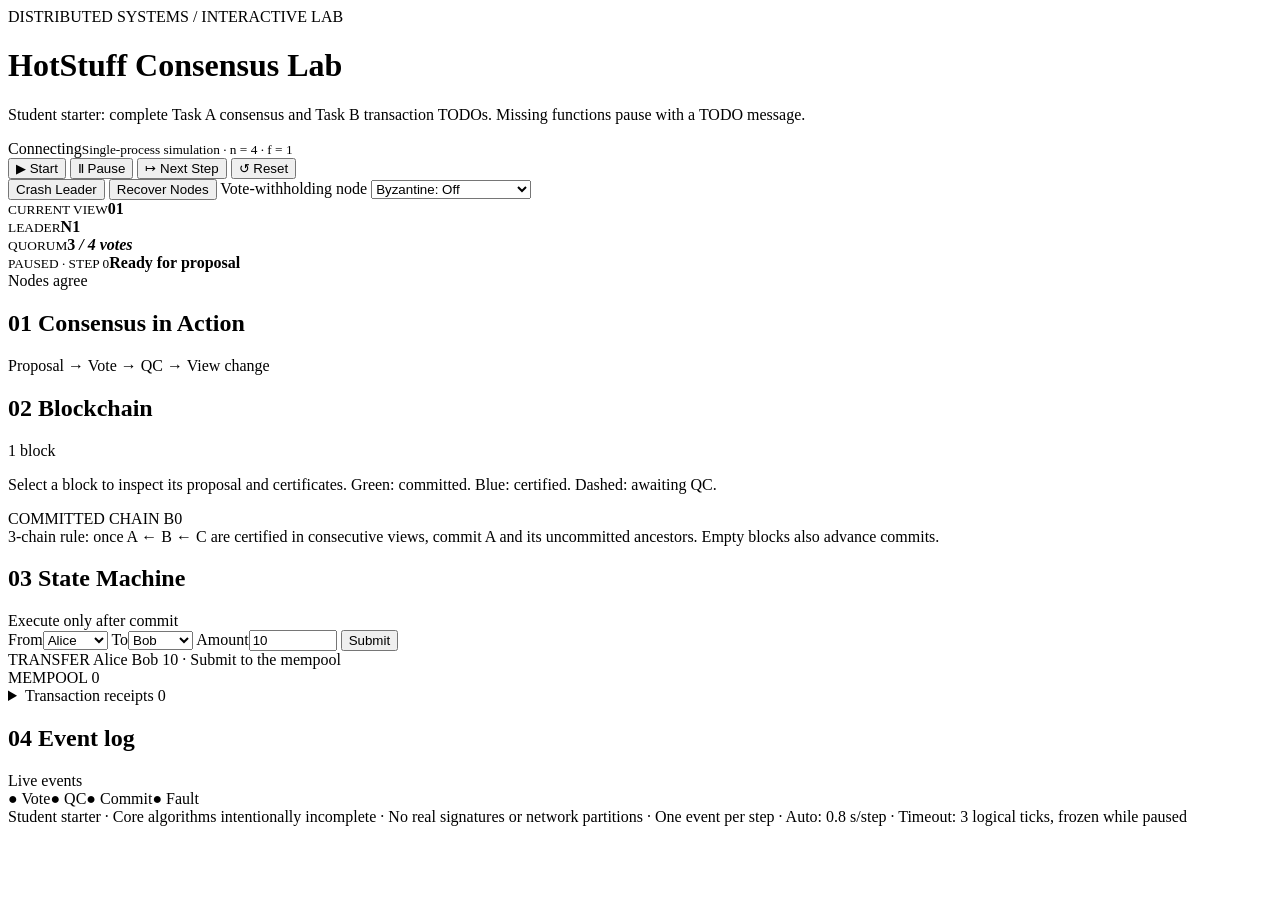
==== frontend/index.html @ 4a0e10b3 "the requirement of project" ====
<!doctype html>
<html lang="en">
<head>
  <meta charset="utf-8">
  <meta name="viewport" content="width=device-width, initial-scale=1">
  <title>HotStuff · Consensus Lab</title>
  <link rel="stylesheet" href="/static/style.css">
  <script defer src="/static/app.js"></script>
</head>
<body>
  <main>
    <header>
      <div><div class="eyebrow">DISTRIBUTED SYSTEMS / INTERACTIVE LAB</div><h1>HotStuff <span>Consensus Lab</span></h1><p>Student starter: complete Task A consensus and Task B transaction TODOs. Missing functions pause with a TODO message.</p></div>
      <div class="connection"><i id="connection-dot"></i><span id="connection">Connecting</span><small>Single-process simulation · n = 4 · f = 1</small></div>
    </header>

    <section class="toolbar" aria-label="Protocol controls">
      <div class="buttons">
        <button class="primary" data-action="start">▶ Start</button>
        <button data-action="pause">Ⅱ Pause</button>
        <button data-action="step">↦ Next Step</button>
        <button class="quiet" data-action="reset">↺ Reset</button>
      </div>
      <div class="buttons faults">
        <button class="danger" data-action="crash-leader">Crash Leader</button>
        <button data-action="recover">Recover Nodes</button>
        <label class="sr-only" for="byzantine">Vote-withholding node</label>
        <select id="byzantine"><option value="">Byzantine: Off</option><option value="1">Node 1 withholds votes</option><option value="2">Node 2 withholds votes</option><option value="3">Node 3 withholds votes</option><option value="4">Node 4 withholds votes</option></select>
      </div>
    </section>
    <div id="error" class="error" role="alert" hidden></div>

    <section class="statusbar">
      <div><small>CURRENT VIEW</small><strong id="view">01</strong></div>
      <div><small>LEADER</small><strong id="leader">N1</strong></div>
      <div><small>QUORUM</small><strong>3 <em>/ 4 votes</em></strong></div>
      <div class="phase"><small id="running">PAUSED · STEP 0</small><strong id="phase">Ready for proposal</strong></div>
      <span class="tag" id="consistency">Nodes agree</span>
    </section>

    <section><div class="section-title"><h2><b>01</b> Consensus in Action</h2><span>Proposal → Vote → QC → View change</span></div><div id="nodes" class="nodes"></div></section>

    <div class="workspace">
      <div class="left-column">
        <section class="panel">
          <div class="section-title"><h2><b>02</b> Blockchain</h2><span id="block-count">1 block</span></div>
          <p class="hint">Select a block to inspect its proposal and certificates. Green: committed. Blue: certified. Dashed: awaiting QC.</p>
          <div id="blocks" class="blocks" aria-label="All blocks"></div>
          <div class="chain-label">COMMITTED CHAIN <span id="committed-chain">B0</span></div>
          <div id="block-detail" class="block-detail"></div>
          <div class="explanation">3-chain rule: once A ← B ← C are certified in consecutive views, commit A and its uncommitted ancestors. Empty blocks also advance commits.</div>
        </section>

        <section class="panel">
          <div class="section-title"><h2><b>03</b> State Machine</h2><span>Execute only after commit</span></div>
          <div id="accounts" class="accounts"></div>
          <form id="transfer-form">
            <label>From<select id="sender"><option>Alice</option><option>Bob</option><option>Charlie</option></select></label>
            <label>To<select id="receiver"><option>Bob</option><option>Alice</option><option>Charlie</option></select></label>
            <label>Amount<input id="amount" type="number" value="10" min="1" max="1000000" step="1" required></label>
            <button class="primary" type="submit">Submit</button>
          </form>
          <div id="tx-message" class="hint" role="status">TRANSFER Alice Bob 10 · Submit to the mempool</div>
          <div class="subheading">MEMPOOL <span id="mempool-count">0</span></div>
          <div id="mempool" class="tx-list"></div>
          <details><summary>Transaction receipts <span id="receipt-count">0</span></summary><div id="receipts" class="tx-list"></div></details>
        </section>
      </div>

      <section class="panel event-panel">
        <div class="section-title"><h2><b>04</b> Event log</h2><span id="event-count">Live events</span></div>
        <div class="log-legend"><span class="vote">● Vote</span><span class="qc">● QC</span><span class="commit">● Commit</span><span class="fault">● Fault</span></div>
        <div id="logs" class="logs" aria-label="Protocol event log"></div>
      </section>
    </div>
    <footer>Student starter · Core algorithms intentionally incomplete · No real signatures or network partitions · One event per step · Auto: 0.8 s/step · Timeout: 3 logical ticks, frozen while paused</footer>
  </main>
</body>
</html>
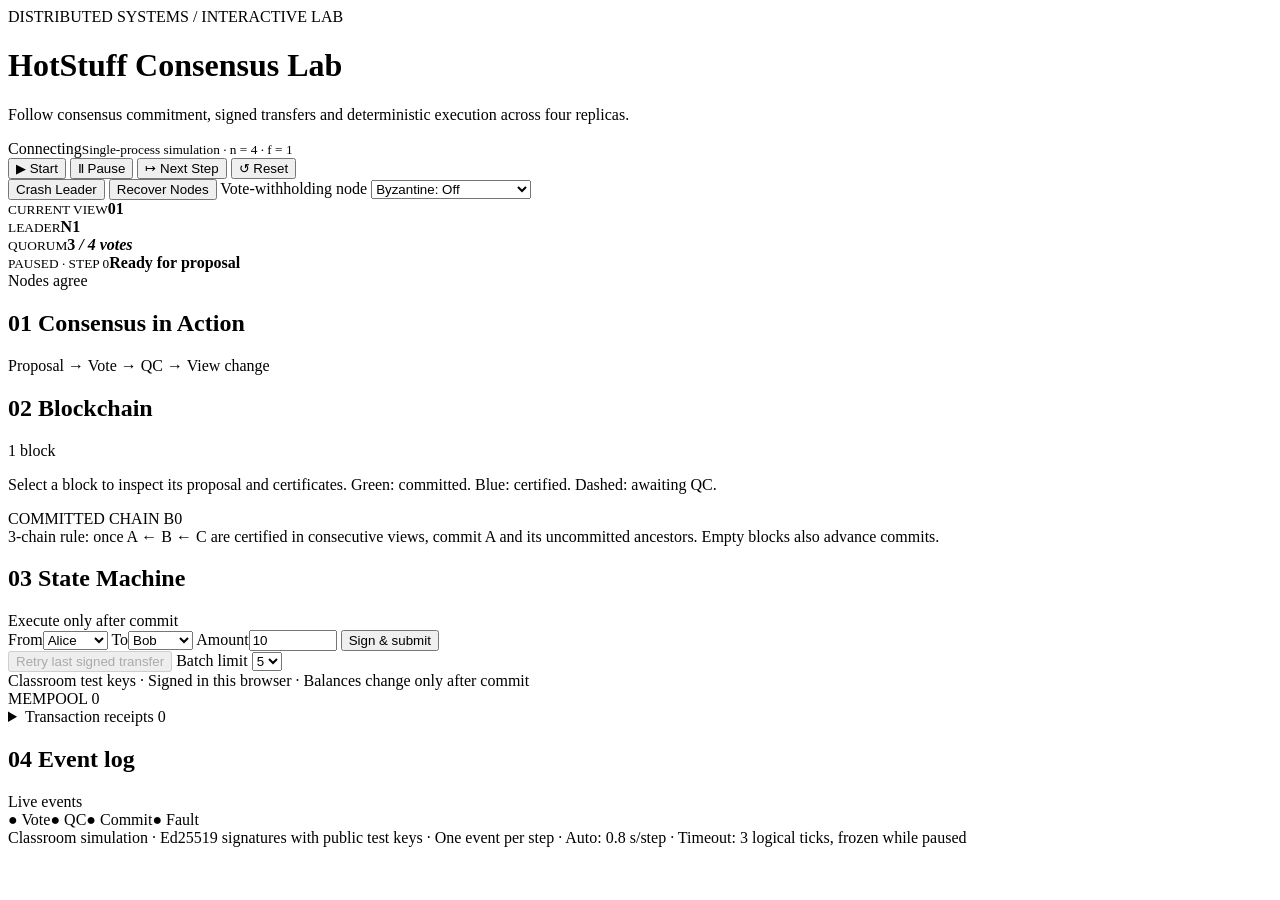
==== commit 72be61fb: "Complete Task B signature enforcement and execution receipts" ====
--- a/frontend/index.html
+++ b/frontend/index.html
@@ -5,12 +5,12 @@
   <meta name="viewport" content="width=device-width, initial-scale=1">
   <title>HotStuff · Consensus Lab</title>
   <link rel="stylesheet" href="/static/style.css">
-  <script defer src="/static/app.js"></script>
+  <script type="module" src="/static/app.js"></script>
 </head>
 <body>
   <main>
     <header>
-      <div><div class="eyebrow">DISTRIBUTED SYSTEMS / INTERACTIVE LAB</div><h1>HotStuff <span>Consensus Lab</span></h1><p>Student starter: complete Task A consensus and Task B transaction TODOs. Missing functions pause with a TODO message.</p></div>
+      <div><div class="eyebrow">DISTRIBUTED SYSTEMS / INTERACTIVE LAB</div><h1>HotStuff <span>Consensus Lab</span></h1><p>Follow consensus commitment, signed transfers and deterministic execution across four replicas.</p></div>
       <div class="connection"><i id="connection-dot"></i><span id="connection">Connecting</span><small>Single-process simulation · n = 4 · f = 1</small></div>
     </header>
 
@@ -58,9 +58,14 @@
             <label>From<select id="sender"><option>Alice</option><option>Bob</option><option>Charlie</option></select></label>
             <label>To<select id="receiver"><option>Bob</option><option>Alice</option><option>Charlie</option></select></label>
             <label>Amount<input id="amount" type="number" value="10" min="1" max="1000000" step="1" required></label>
-            <button class="primary" type="submit">Submit</button>
+            <button class="primary" type="submit">Sign &amp; submit</button>
           </form>
-          <div id="tx-message" class="hint" role="status">TRANSFER Alice Bob 10 · Submit to the mempool</div>
+          <div class="buttons transaction-controls">
+            <button id="retry-transfer" disabled>Retry last signed transfer</button>
+            <label for="batch-limit">Batch limit</label>
+            <select id="batch-limit"><option>1</option><option>2</option><option selected>5</option></select>
+          </div>
+          <div id="tx-message" class="hint" role="status">Classroom test keys · Signed in this browser · Balances change only after commit</div>
           <div class="subheading">MEMPOOL <span id="mempool-count">0</span></div>
           <div id="mempool" class="tx-list"></div>
           <details><summary>Transaction receipts <span id="receipt-count">0</span></summary><div id="receipts" class="tx-list"></div></details>
@@ -73,7 +78,7 @@
         <div id="logs" class="logs" aria-label="Protocol event log"></div>
       </section>
     </div>
-    <footer>Student starter · Core algorithms intentionally incomplete · No real signatures or network partitions · One event per step · Auto: 0.8 s/step · Timeout: 3 logical ticks, frozen while paused</footer>
+    <footer>Classroom simulation · Ed25519 signatures with public test keys · One event per step · Auto: 0.8 s/step · Timeout: 3 logical ticks, frozen while paused</footer>
   </main>
 </body>
 </html>
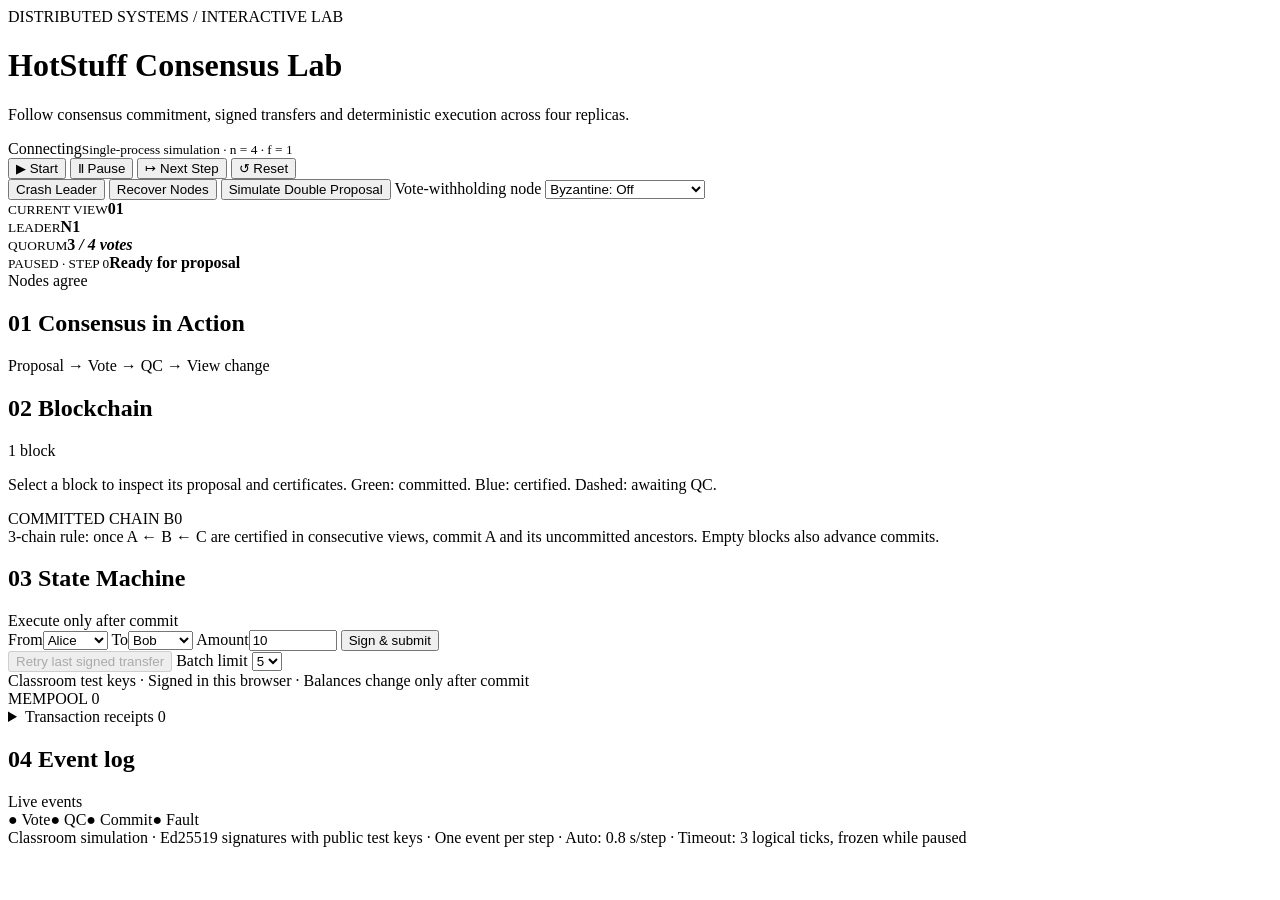
==== commit 1358cdc5: "Add double-proposal control to HotStuff demo" ====
--- a/frontend/index.html
+++ b/frontend/index.html
@@ -24,6 +24,7 @@
       <div class="buttons faults">
         <button class="danger" data-action="crash-leader">Crash Leader</button>
         <button data-action="recover">Recover Nodes</button>
+        <button class="danger" id="double-proposal" type="button">Simulate Double Proposal</button>
         <label class="sr-only" for="byzantine">Vote-withholding node</label>
         <select id="byzantine"><option value="">Byzantine: Off</option><option value="1">Node 1 withholds votes</option><option value="2">Node 2 withholds votes</option><option value="3">Node 3 withholds votes</option><option value="4">Node 4 withholds votes</option></select>
       </div>
